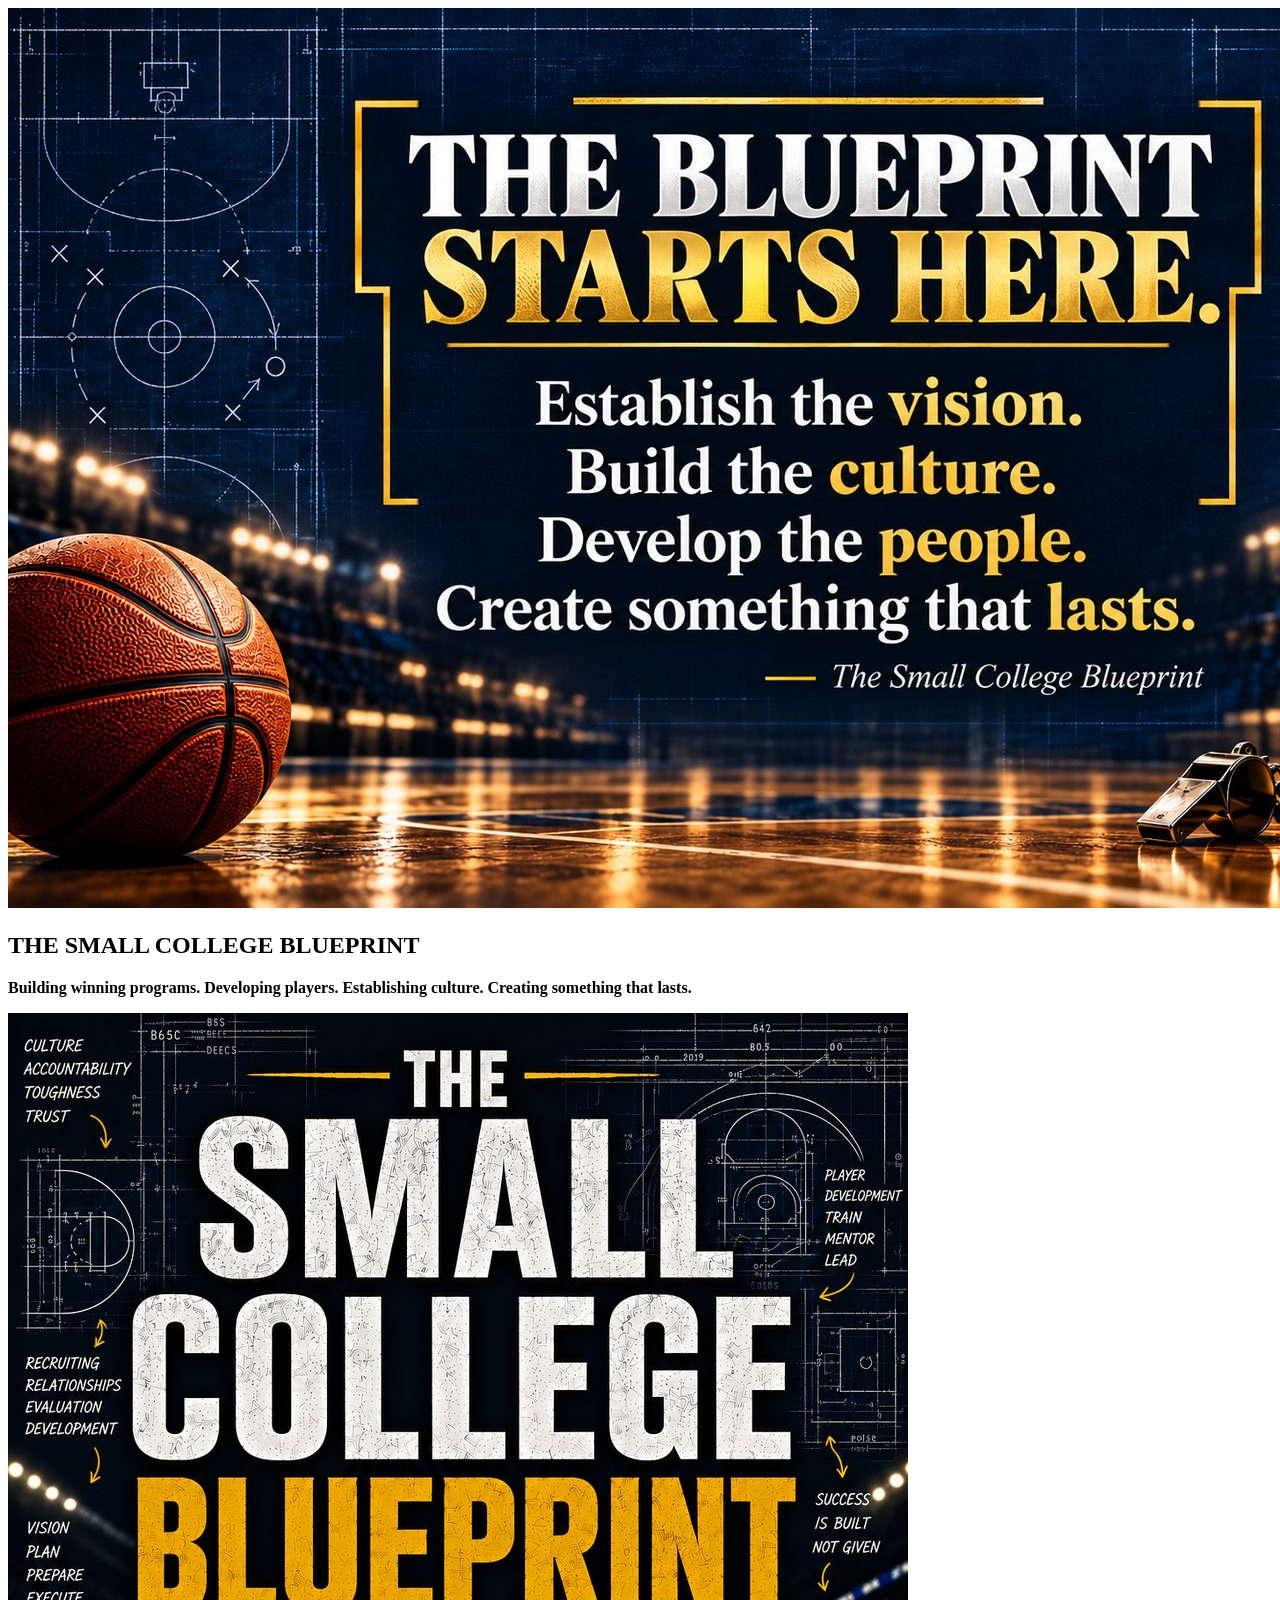
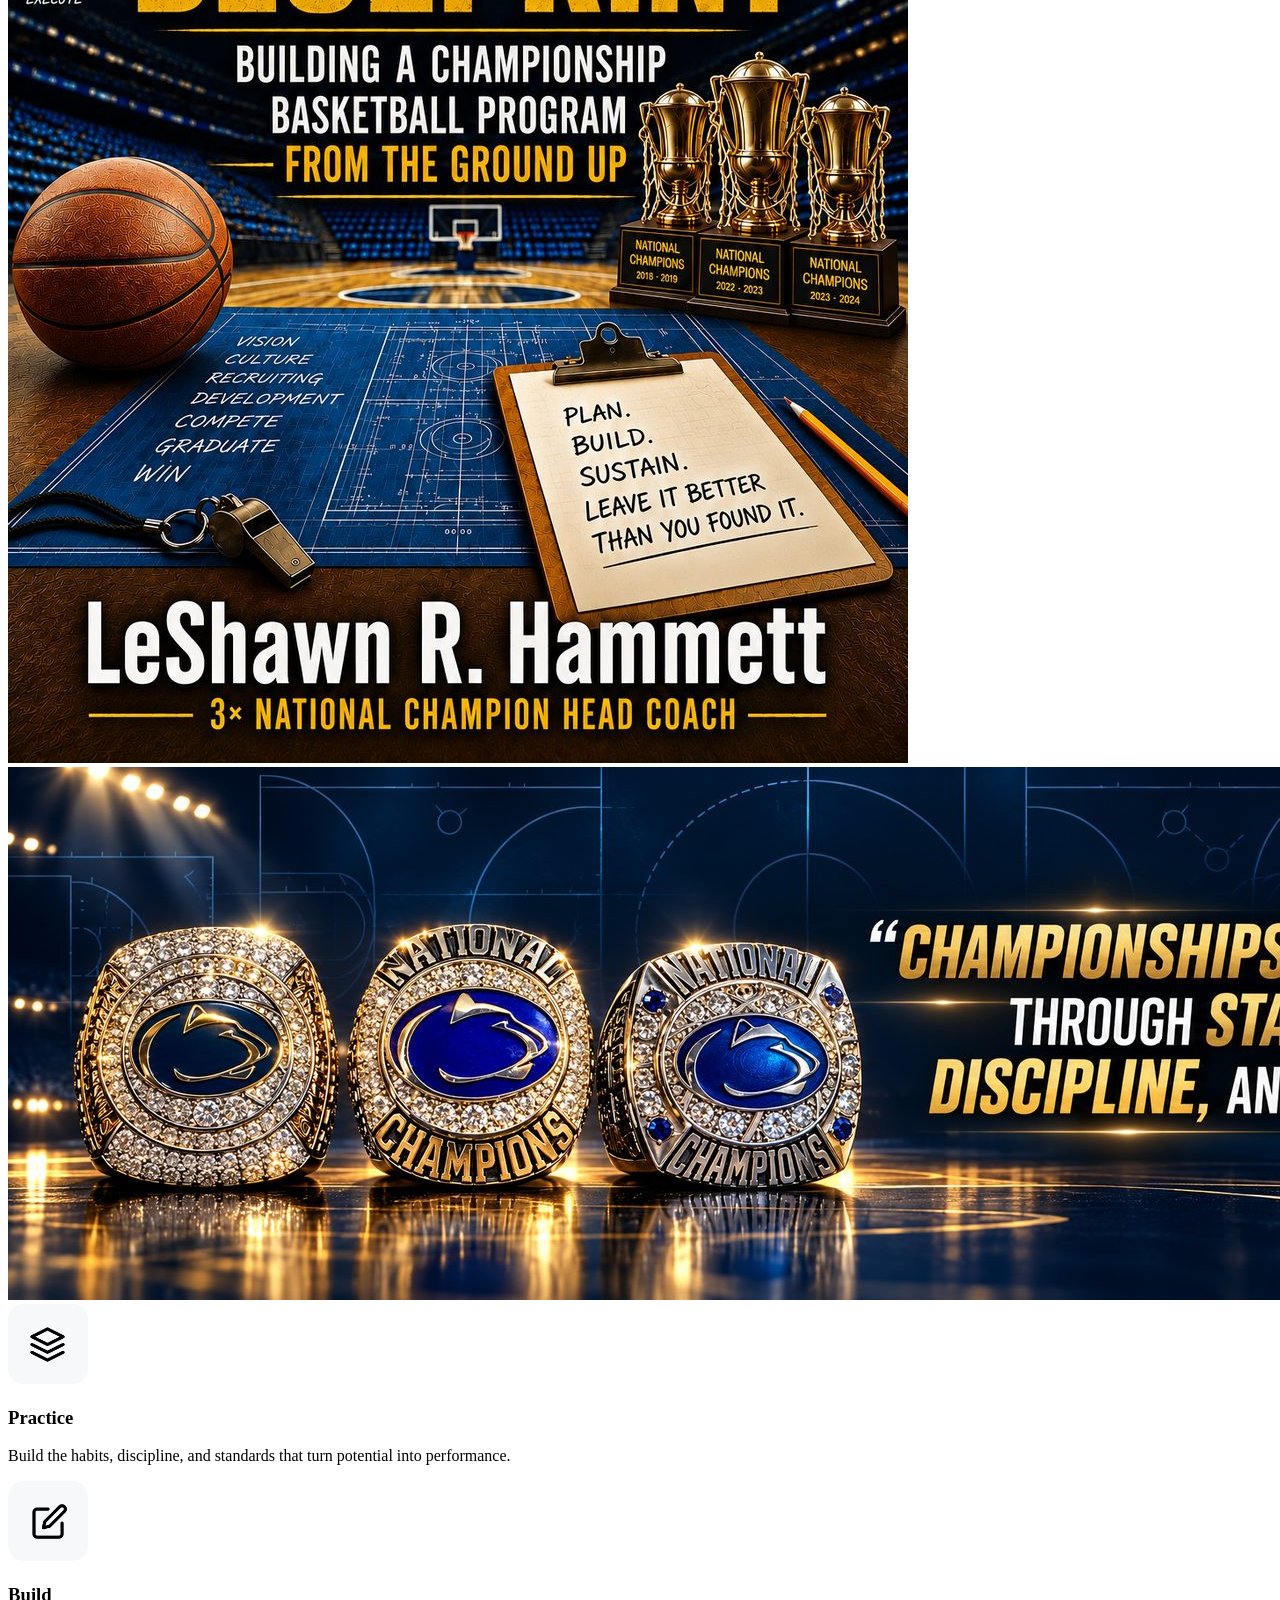
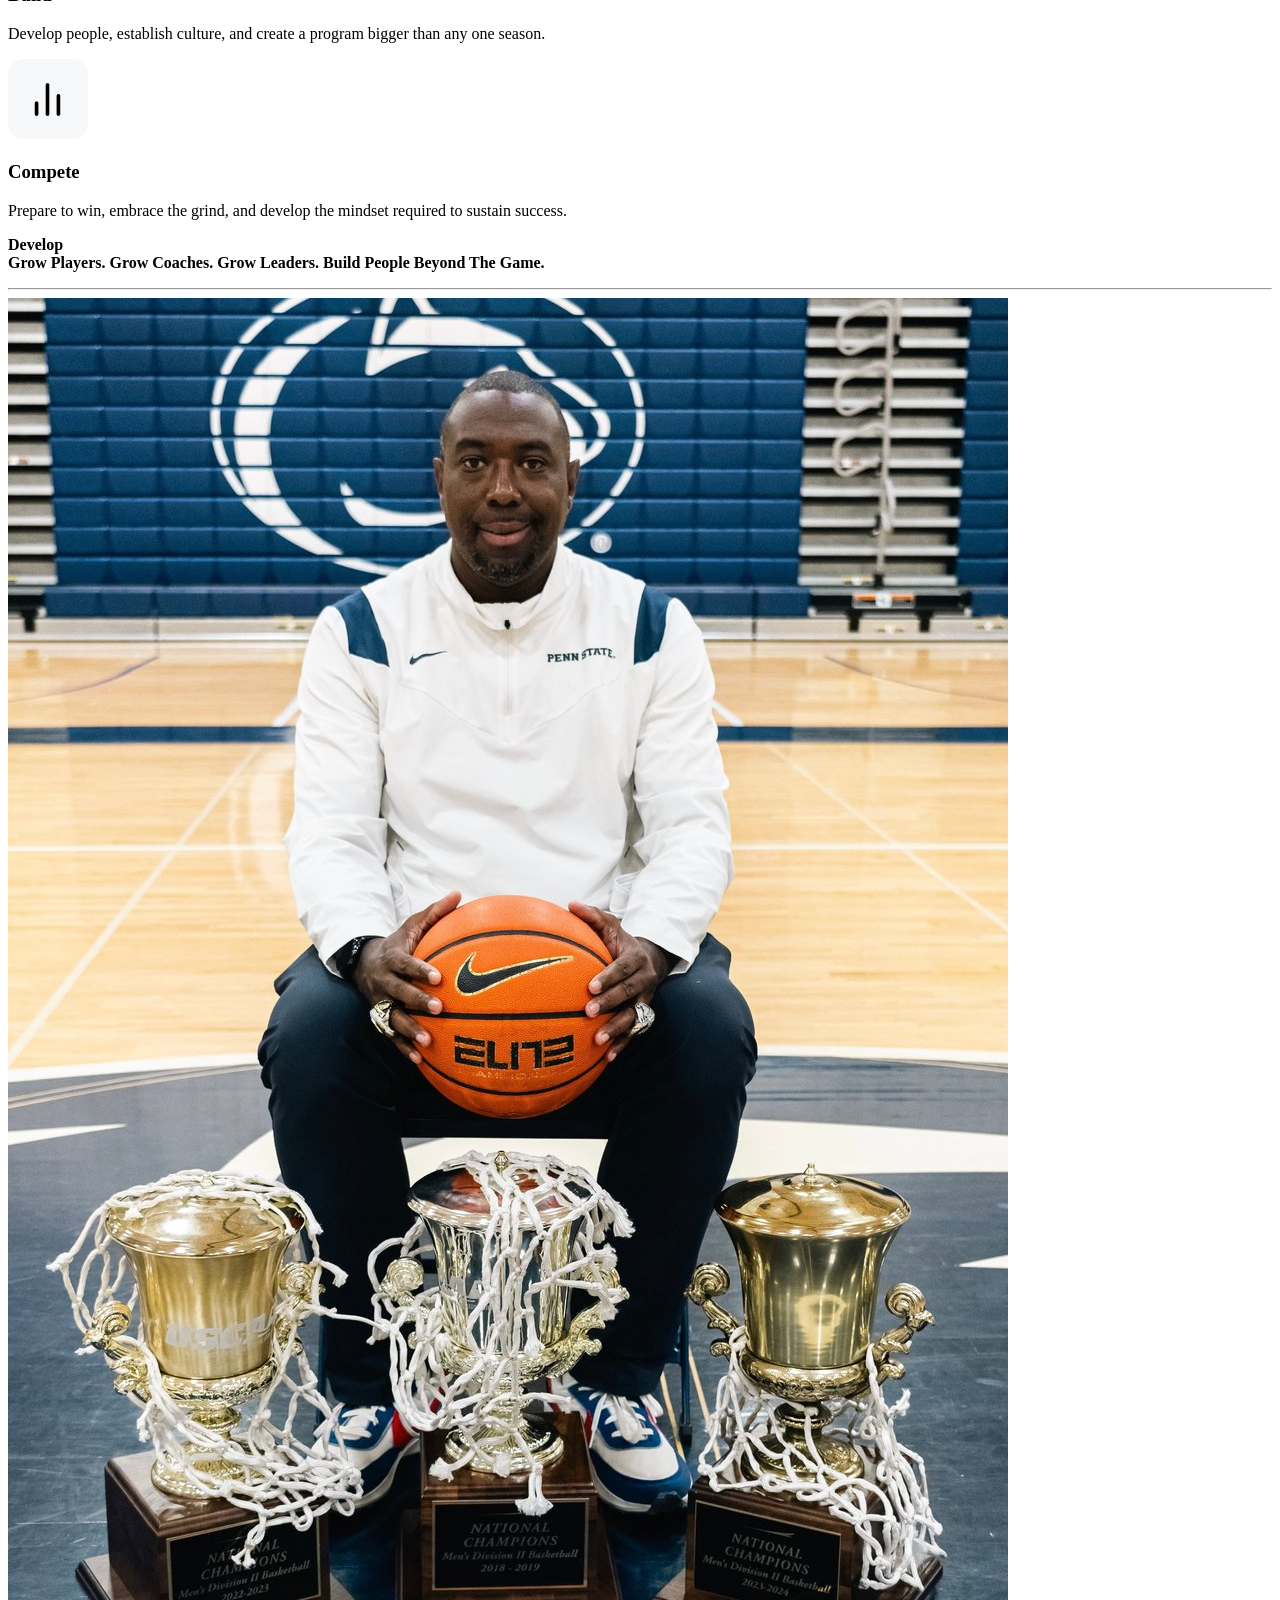
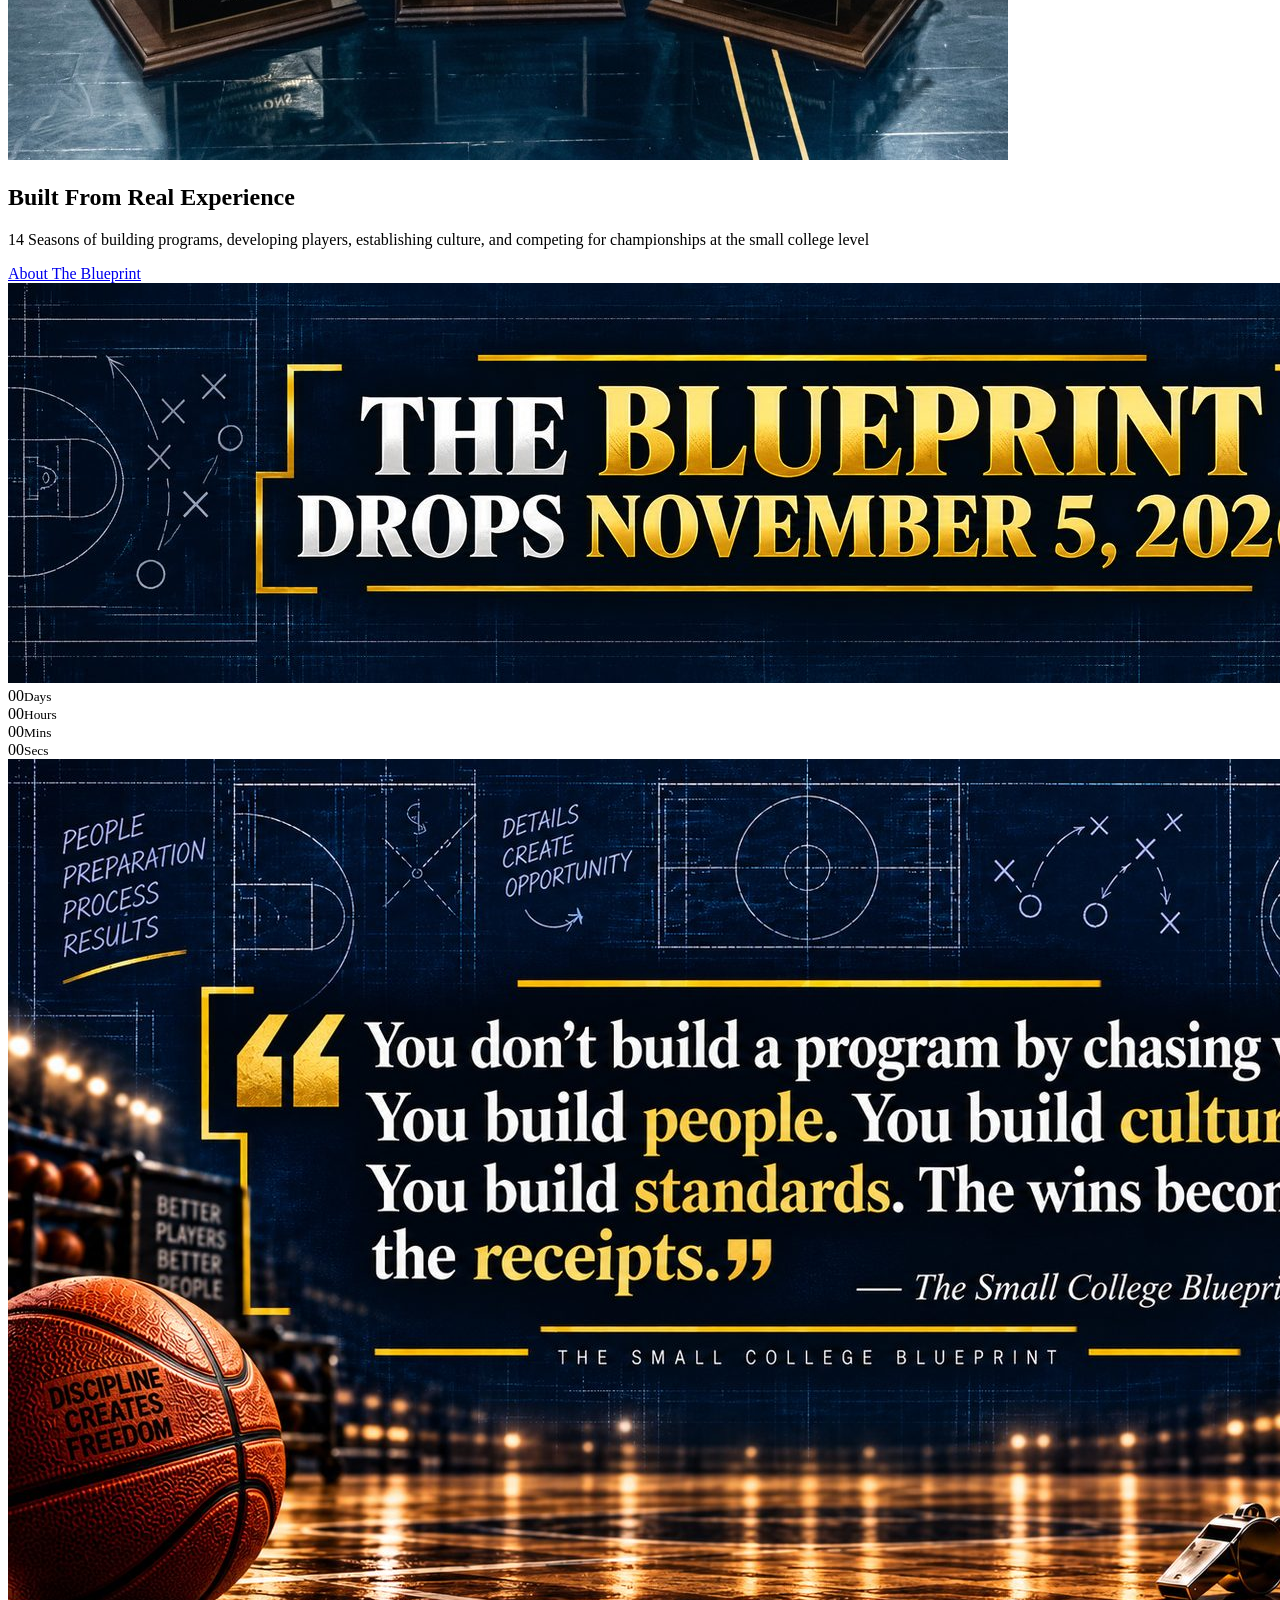
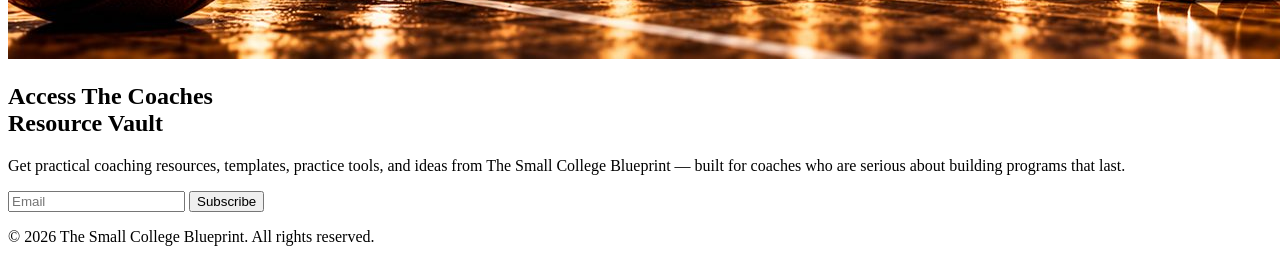
==== index.html @ 19edb6e8 "Add index.html" ====
<!DOCTYPE html>
<html lang="en">
<head>
<meta charset="UTF-8">
<meta name="viewport" content="width=device-width, initial-scale=1.0">
<title>THE SMALL COLLEGE BLUEPRINT</title>
<meta name="description" content="Building winning programs. Developing players. Establishing culture. Creating something that lasts.">
<link rel="preconnect" href="https://fonts.googleapis.com">
<link rel="preconnect" href="https://fonts.gstatic.com" crossorigin>
<link href="https://fonts.googleapis.com/css2?family=Inter:wght@400;700;800&display=swap" rel="stylesheet">
<link rel="stylesheet" href="styles.css">
</head>
<body>

<!-- HERO -->
<section class="banner">
  <img src="assets/hero-blueprint-starts.jpg" alt="The Blueprint Starts Here — Establish the vision. Build the culture. Develop the people. Create something that lasts.">
</section>

<!-- INTRO -->
<section class="block">
  <div class="container">
    <div class="row two-col">
      <div class="col text">
        <h1>THE SMALL COLLEGE BLUEPRINT</h1>
        <p class="lead"><strong>Building winning programs. Developing players. Establishing culture. Creating something that lasts.</strong></p>
      </div>
      <div class="col media">
        <img src="assets/book-cover.jpg" alt="The Small College Blueprint — Building a Championship Basketball Program From the Ground Up, by LeShawn R. Hammett">
      </div>
    </div>
  </div>
</section>

<!-- RINGS BANNER -->
<section class="banner">
  <img src="assets/rings-quote.jpg" alt="Championship rings — Championships are earned through standards, discipline, and culture.">
</section>

<!-- PILLARS -->
<section class="block">
  <div class="container">
    <div class="row three-col">
      <div class="pillar">
        <img src="assets/icon-practice.png" alt="" width="80" height="80">
        <h3>Practice</h3>
        <p>Build the habits, discipline, and standards that turn potential into performance.</p>
      </div>
      <div class="pillar">
        <img src="assets/icon-build.png" alt="" width="80" height="80">
        <h3>Build</h3>
        <p>Develop people, establish culture, and create a program bigger than any one season.</p>
      </div>
      <div class="pillar">
        <img src="assets/icon-compete.png" alt="" width="80" height="80">
        <h3>Compete</h3>
        <p>Prepare to win, embrace the grind, and develop the mindset required to sustain success.</p>
      </div>
    </div>
  </div>
</section>

<!-- DEVELOP -->
<section class="block center">
  <div class="container">
    <p class="develop"><strong><span class="develop-title">Develop</span></strong><br><strong>Grow Players. Grow Coaches. Grow Leaders. Build People Beyond The Game.</strong></p>
    <hr class="divider">
  </div>
</section>

<!-- REAL EXPERIENCE -->
<section class="block">
  <div class="container">
    <div class="row two-col">
      <div class="col media">
        <img src="assets/coach-photo.jpg" alt="Coach LeShawn R. Hammett with three national championship trophies">
      </div>
      <div class="col text">
        <h2>Built From Real Experience</h2>
        <p>14 Seasons of building programs, developing players, establishing culture, and competing for championships at the small college level</p>
        <a class="btn" href="#vault">About The Blueprint</a>
      </div>
    </div>
  </div>
</section>

<!-- DROP DATE BANNER -->
<section class="banner">
  <img src="assets/drops-nov5.jpg" alt="The Blueprint drops November 5, 2026">
</section>

<!-- COUNTDOWN -->
<section class="block">
  <div class="container">
    <div class="countdown" id="countdown" aria-label="Countdown to November 5, 2026">
      <div class="countdown-item"><span id="cd-days">00</span><small>Days</small></div>
      <div class="countdown-item"><span id="cd-hours">00</span><small>Hours</small></div>
      <div class="countdown-item"><span id="cd-mins">00</span><small>Mins</small></div>
      <div class="countdown-item"><span id="cd-secs">00</span><small>Secs</small></div>
    </div>
  </div>
</section>

<!-- QUOTE BANNER -->
<section class="banner">
  <img src="assets/quote-banner.jpg" alt="You don't build a program by chasing wins. You build people. You build culture. You build standards. The wins become the receipts. — The Small College Blueprint">
</section>

<!-- RESOURCE VAULT / SIGNUP -->
<section class="block" id="vault">
  <div class="container narrow">
    <div class="vault">
      <div id="vault-form-wrap">
        <h2>Access The Coaches<br>Resource Vault</h2>
        <p>Get practical coaching resources, templates, practice tools, and ideas from The Small College Blueprint — built for coaches who are serious about building programs that last.</p>
        <form id="vault-form" novalidate>
          <div class="form-row">
            <input type="email" id="vault-email" name="fields[email]" placeholder="Email" aria-label="Email" required>
            <button type="submit" id="vault-submit">Subscribe</button>
          </div>
          <p class="form-error" id="vault-error" role="alert"></p>
        </form>
      </div>
      <div id="vault-success" hidden>
        <p class="success-title"><strong>You're In</strong></p>
        <p class="success-sub"><strong>Welcome To The Small College Blueprint</strong></p>
      </div>
    </div>
  </div>
</section>

<footer>
  <p>&copy; 2026 The Small College Blueprint. All rights reserved.</p>
</footer>

<script src="script.js"></script>
</body>
</html>
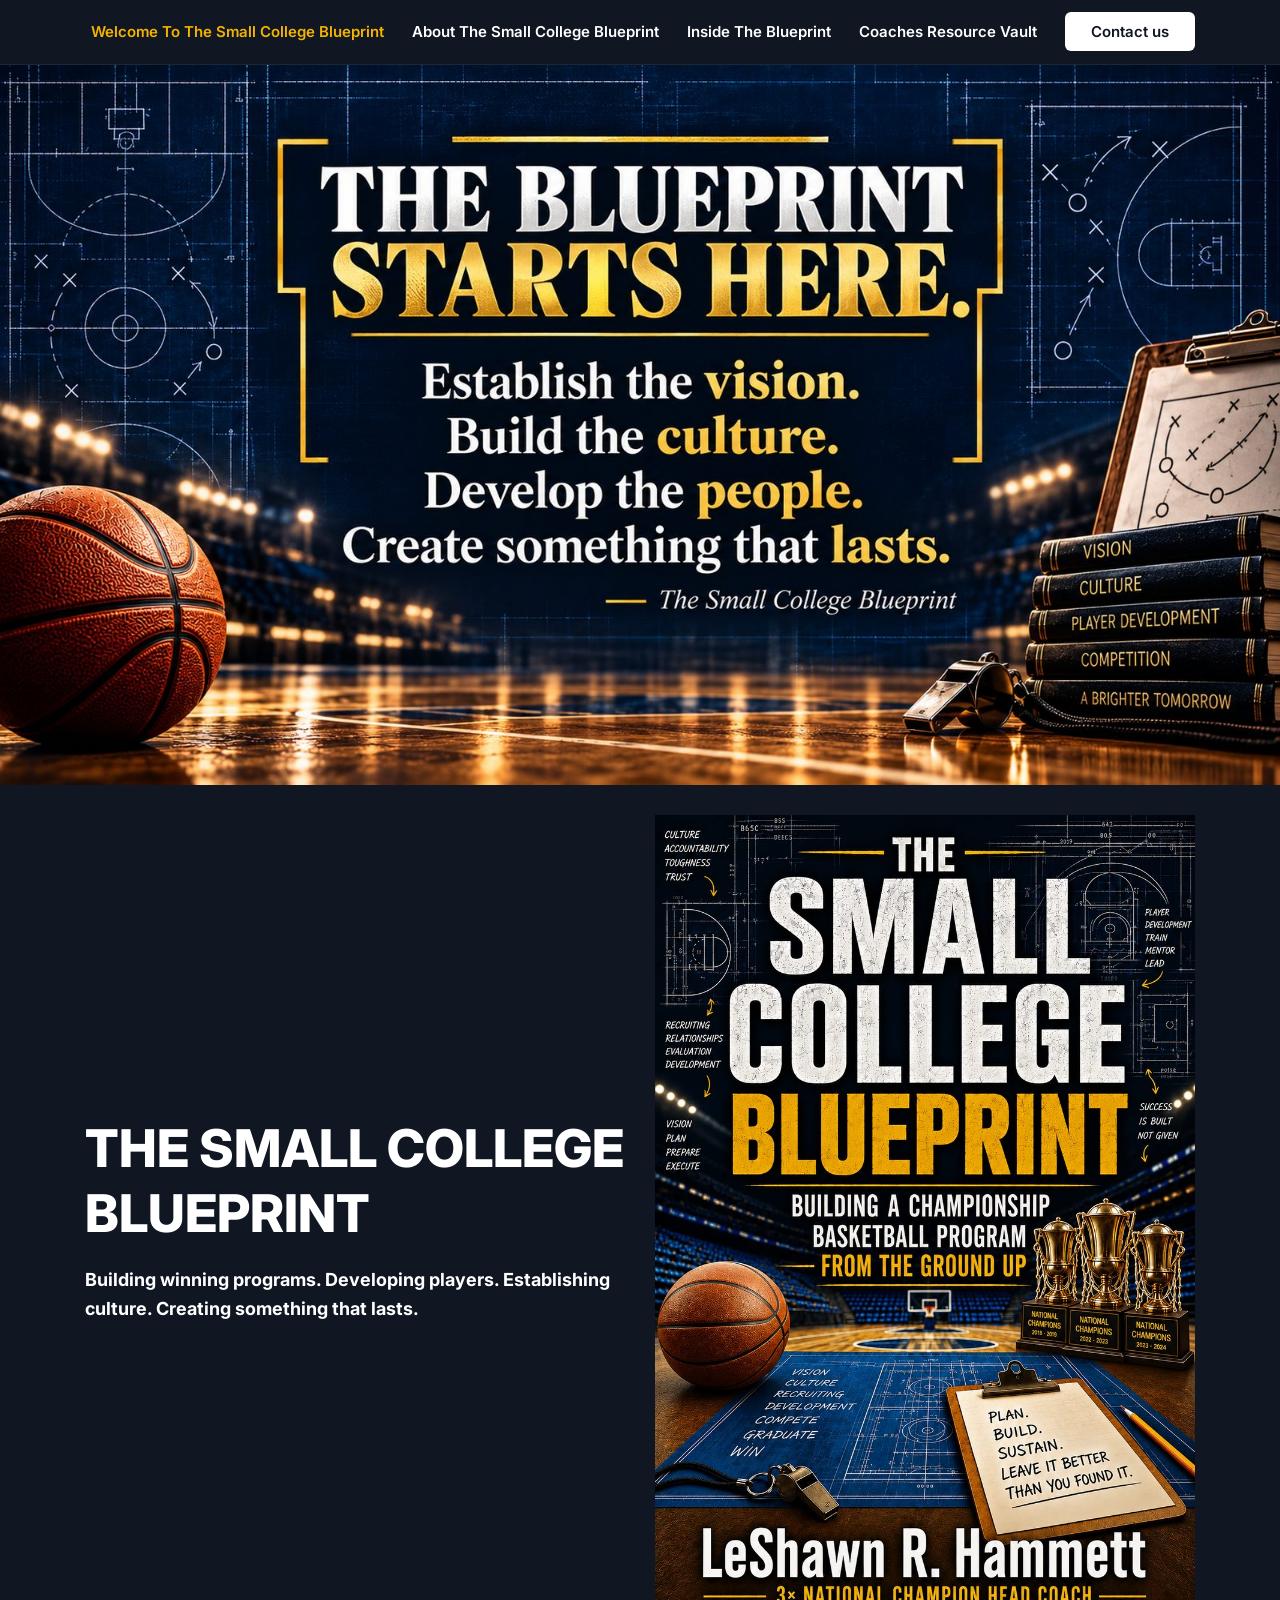
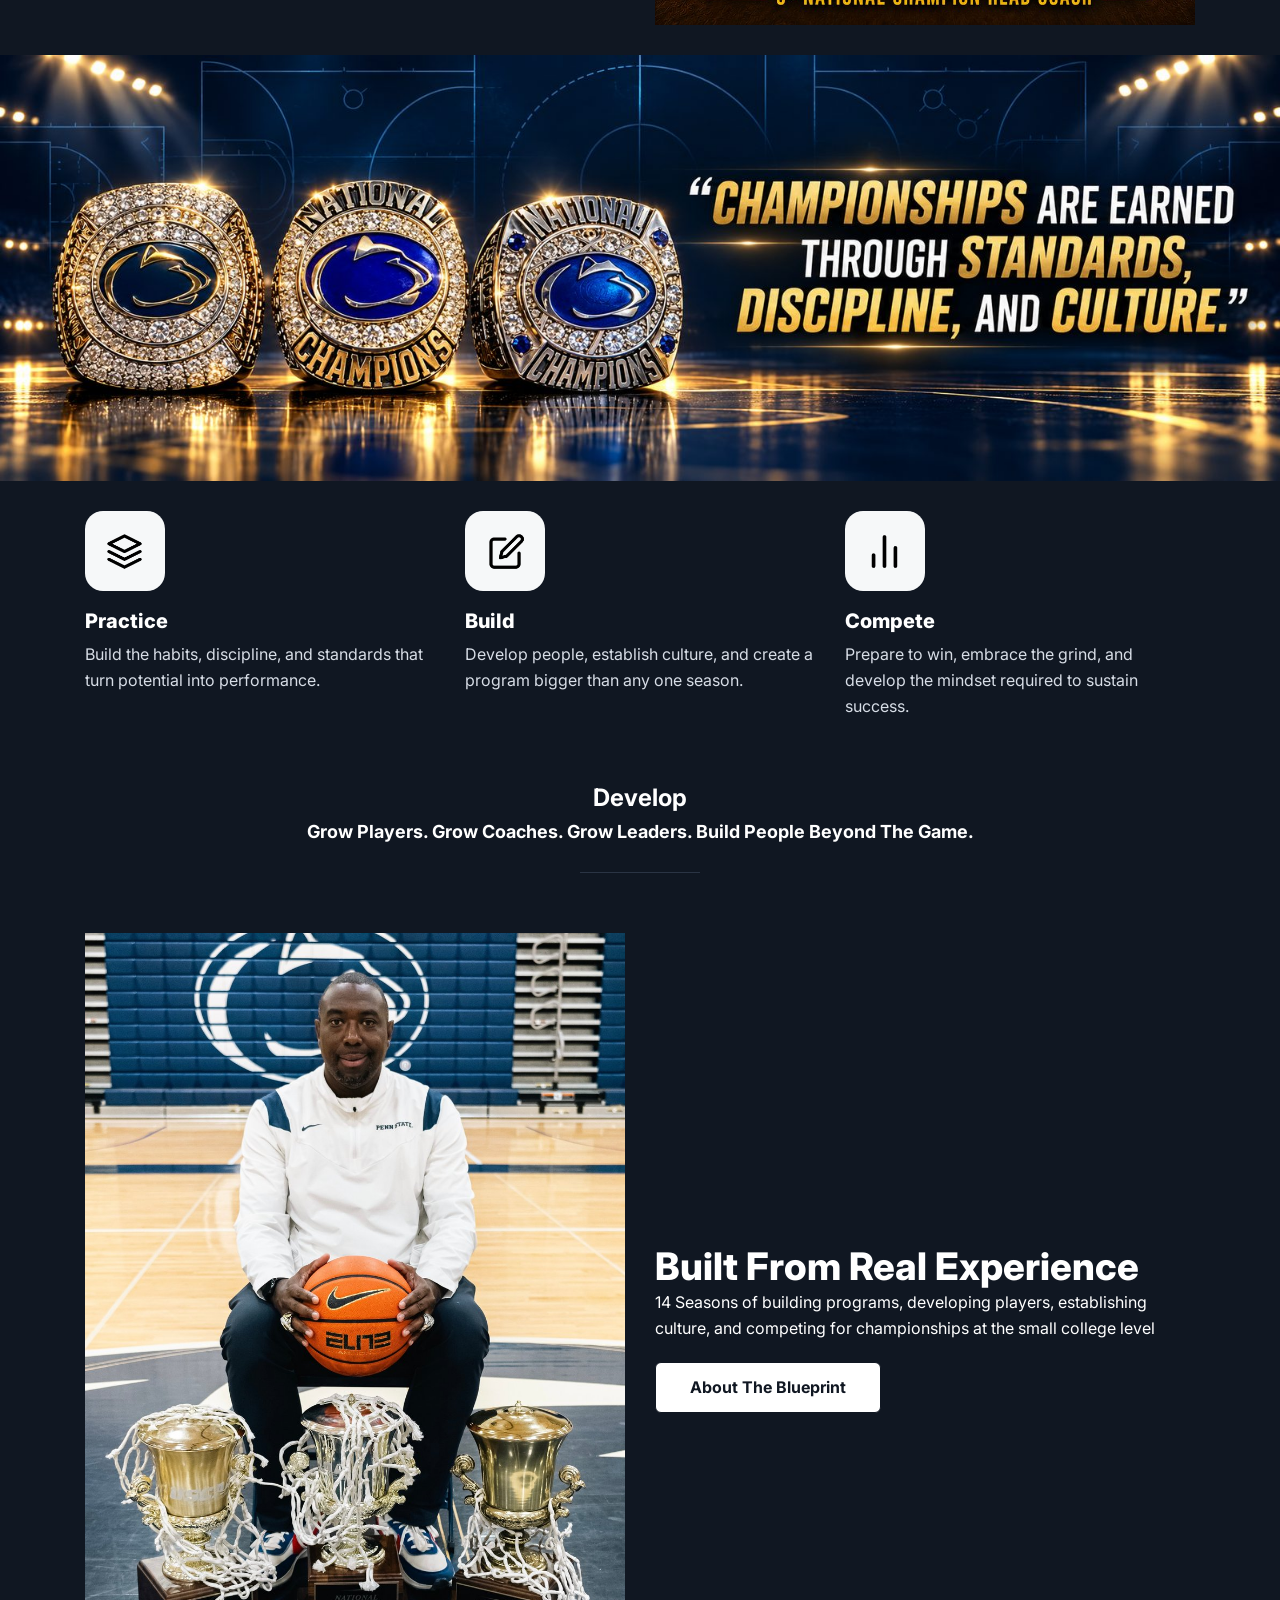
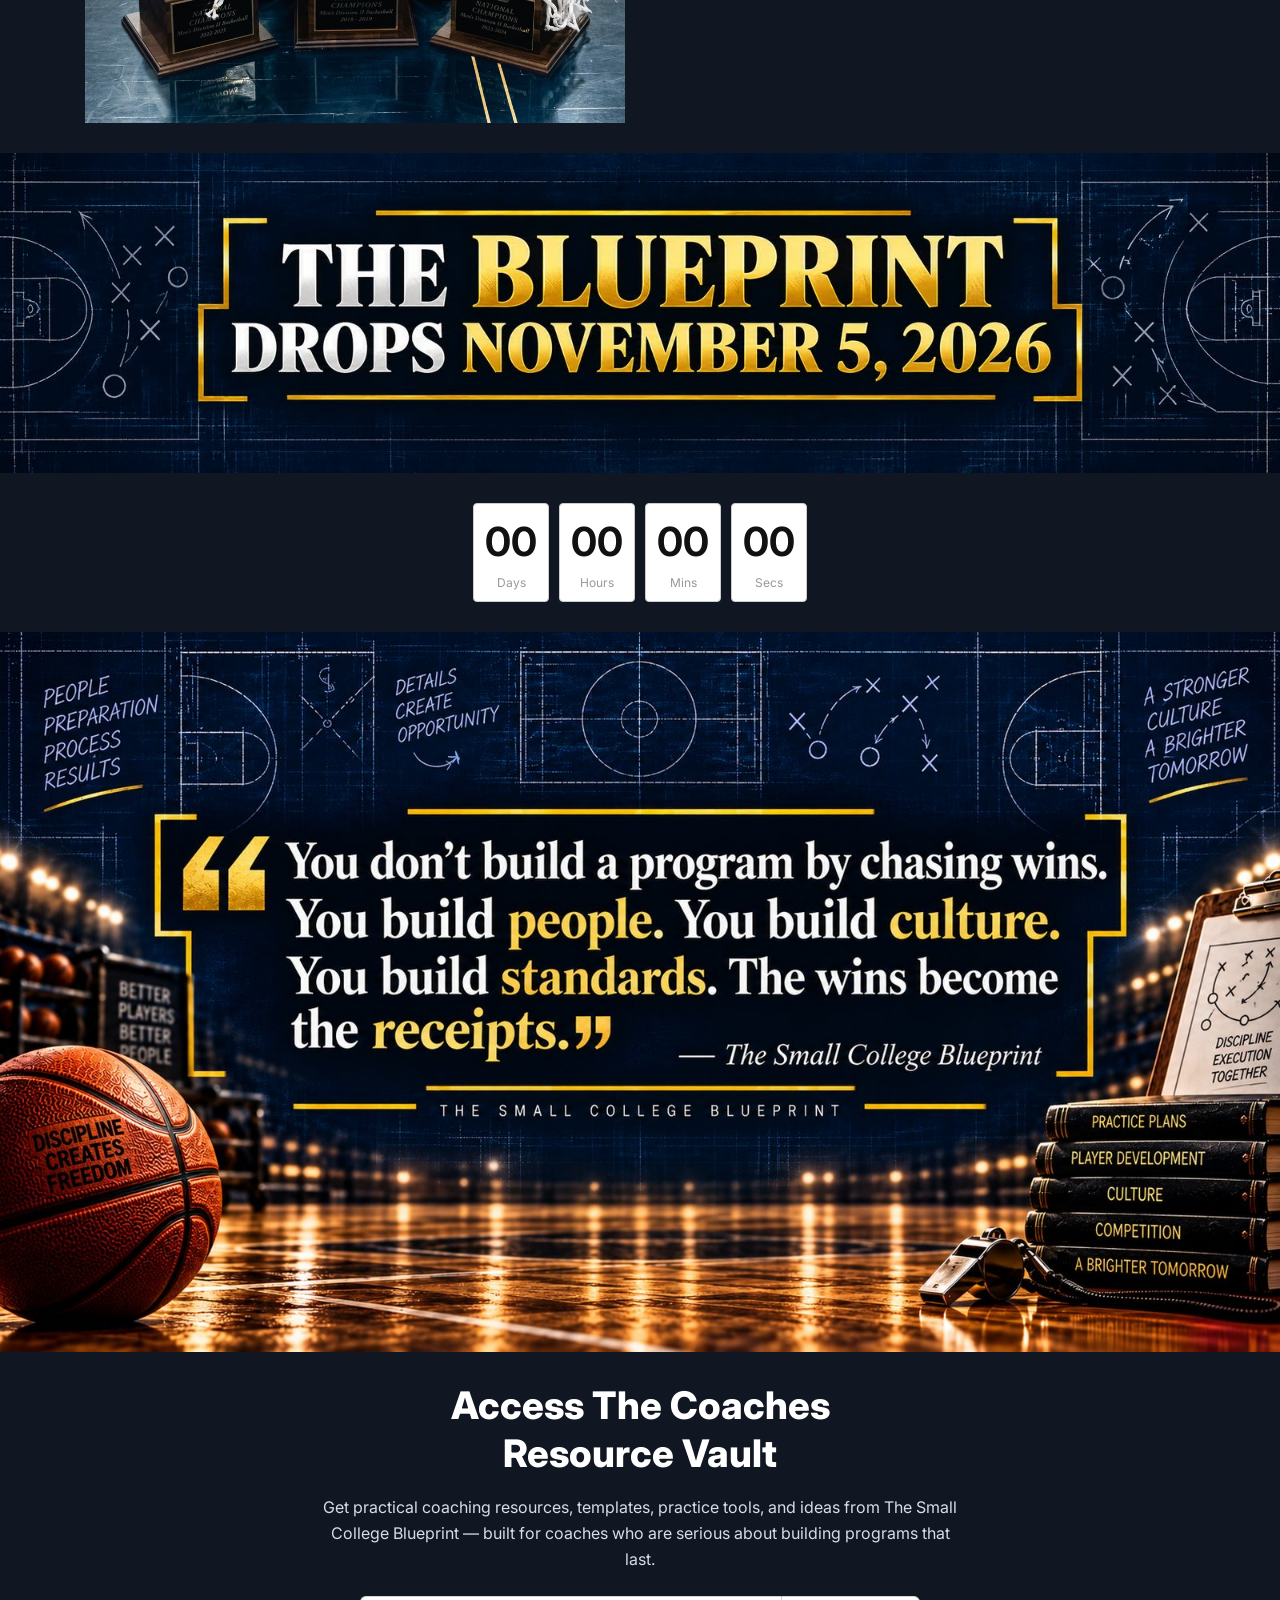
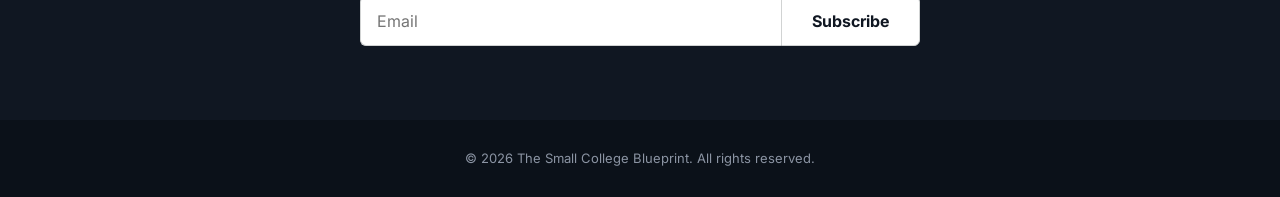
==== commit e3330b88: "Add about, inside-the-blueprint, coaches-resource-vault, contact pages + site nav" ====
--- a/index.html
+++ b/index.html
@@ -11,6 +11,20 @@
 <link rel="stylesheet" href="styles.css">
 </head>
 <body>
+
+<!-- NAV -->
+<nav class="site-nav">
+  <div class="nav-inner">
+    <button class="nav-toggle" aria-label="Toggle navigation" aria-expanded="false"><span></span><span></span><span></span></button>
+    <ul class="nav-links">
+      <li><a href="/" class="active">Welcome To The Small College Blueprint</a></li>
+      <li><a href="/about/">About The Small College Blueprint</a></li>
+      <li><a href="/inside-the-blueprint/">Inside The Blueprint</a></li>
+      <li><a href="/coaches-resource-vault/">Coaches Resource Vault</a></li>
+      <li><a href="/contact/" class="nav-cta">Contact us</a></li>
+    </ul>
+  </div>
+</nav>
 
 <!-- HERO -->
 <section class="banner">
@@ -78,7 +92,7 @@
       <div class="col text">
         <h2>Built From Real Experience</h2>
         <p>14 Seasons of building programs, developing players, establishing culture, and competing for championships at the small college level</p>
-        <a class="btn" href="#vault">About The Blueprint</a>
+        <a class="btn" href="/about/">About The Blueprint</a>
       </div>
     </div>
   </div>
--- a/styles.css
+++ b/styles.css
@@ -0,0 +1,187 @@
+* { box-sizing: border-box; margin: 0; padding: 0; }
+
+body {
+  font-family: 'Inter', -apple-system, BlinkMacSystemFont, 'Segoe UI', sans-serif;
+  background-color: #101722;
+  color: #ffffff;
+  line-height: 1.6;
+  -webkit-font-smoothing: antialiased;
+}
+
+img { max-width: 100%; height: auto; display: block; }
+
+.container { max-width: 1140px; margin: 0 auto; padding: 0 15px; }
+.container.narrow { max-width: 860px; }
+
+.block { padding: 30px 0; background-color: #101722; }
+
+h1, h2, h3 { font-weight: 800; line-height: 1.25; }
+h1 { font-size: 52px; }
+h2 { font-size: 38px; }
+h3 { font-size: 20px; }
+p { font-size: 16px; }
+
+/* Full-bleed image banners */
+.banner img { width: 100%; }
+
+/* Two-column rows */
+.row.two-col { display: flex; flex-wrap: wrap; align-items: center; gap: 30px; }
+.row.two-col .col { flex: 1 1 300px; }
+.row.two-col .text { padding: 10px 0; }
+.lead { margin-top: 20px; font-size: 18px; }
+
+/* Three pillars */
+.row.three-col { display: flex; flex-wrap: wrap; gap: 30px; }
+.pillar { flex: 1 1 260px; }
+.pillar img { margin-bottom: 18px; border-radius: 18px; }
+.pillar h3 { margin-bottom: 8px; }
+.pillar p { color: #d7dde6; }
+
+/* Develop */
+.center { text-align: center; }
+.develop { font-size: 18px; }
+.develop-title { font-size: 24px; }
+.divider { border: 0; border-top: 1px solid #2a3444; width: 120px; margin: 26px auto 0; }
+
+/* Button */
+.btn {
+  display: inline-block;
+  margin-top: 20px;
+  padding: 12px 34px;
+  background: #ffffff;
+  color: #101722;
+  font-weight: 700;
+  font-size: 16px;
+  text-decoration: none;
+  border: 1px solid #101722;
+  border-radius: 6px;
+  transition: transform .15s ease, box-shadow .15s ease;
+}
+.btn:hover { transform: translateY(-1px); box-shadow: 0 6px 18px rgba(255,255,255,.15); }
+
+/* Countdown */
+.countdown {
+  display: flex; flex-wrap: nowrap; justify-content: center; margin: 0 auto;
+}
+.countdown-item {
+  border-radius: 4px;
+  background: #ffffff;
+  text-align: center;
+  padding: 8px 5px;
+  margin: 0 5px;
+  width: 76px;
+  border: 1px solid #cccccc;
+}
+.countdown-item span {
+  font-weight: 700; color: #111111; font-size: 40px; line-height: 1.5; display: block;
+}
+.countdown-item small {
+  font-weight: 400; font-size: 12px; line-height: 1.8; color: #999999; display: block;
+}
+
+/* Vault signup */
+.vault { text-align: center; }
+.vault h2 { margin-bottom: 18px; }
+.vault p { color: #d7dde6; max-width: 640px; margin: 0 auto 24px; }
+.form-row { display: flex; gap: 0; max-width: 560px; margin: 0 auto; }
+.form-row input[type="email"] {
+  flex: 1;
+  padding: 14px 16px;
+  font-size: 16px;
+  font-family: inherit;
+  border: 1px solid #d1d3d3;
+  border-right: 0;
+  border-radius: 6px 0 0 6px;
+  background: #fff;
+  color: #111;
+  min-width: 0;
+}
+.form-row input[type="email"]:focus { outline: 2px solid #f5b301; outline-offset: -2px; }
+.form-row button {
+  padding: 14px 30px;
+  font-size: 16px;
+  font-weight: 700;
+  font-family: inherit;
+  background: #ffffff;
+  color: #101722;
+  border: 1px solid #d1d3d3;
+  border-radius: 0 6px 6px 0;
+  cursor: pointer;
+  white-space: nowrap;
+}
+.form-row button:hover { background: #f0f2f5; }
+.form-row button:disabled { opacity: .6; cursor: wait; }
+.form-error { color: #ff9d9d; font-size: 14px; margin-top: 10px; min-height: 20px; }
+.success-title { font-size: 26px; margin-bottom: 6px; }
+.success-sub { font-size: 20px; }
+
+footer { padding: 28px 15px; text-align: center; background: #0b1119; }
+footer p { font-size: 13px; color: #8b94a3; }
+
+/* ---------- Site nav ---------- */
+.site-nav { background: #101722; border-bottom: 1px solid #1d2635; position: sticky; top: 0; z-index: 100; }
+.site-nav .nav-inner { max-width: 1140px; margin: 0 auto; padding: 0 15px; display: flex; align-items: center; justify-content: flex-end; min-height: 64px; }
+.site-nav .nav-links { display: flex; align-items: center; gap: 28px; list-style: none; }
+.site-nav .nav-links a { color: #ffffff; text-decoration: none; font-size: 15px; font-weight: 600; }
+.site-nav .nav-links a:hover, .site-nav .nav-links a.active { color: #f5b301; }
+.site-nav .nav-cta { background: #ffffff; color: #101722 !important; padding: 10px 26px; border-radius: 6px; }
+.site-nav .nav-cta:hover { background: #f0f2f5; color: #101722 !important; }
+.site-nav .nav-toggle { display: none; background: none; border: 1px solid #3a4658; border-radius: 6px; padding: 8px 12px; cursor: pointer; }
+.site-nav .nav-toggle span { display: block; width: 22px; height: 2px; background: #fff; margin: 5px 0; }
+
+/* ---------- Page sections ---------- */
+.page-title { text-align: center; margin-bottom: 10px; }
+.page-sub { text-align: center; color: #d7dde6; max-width: 720px; margin: 0 auto 8px; font-size: 18px; }
+.quote-big { text-align: center; font-size: 30px; font-weight: 800; max-width: 800px; margin: 0 auto; line-height: 1.4; }
+.section-head { font-size: 26px; font-weight: 800; margin-bottom: 10px; }
+.tool-block { margin-bottom: 8px; }
+.tool-block p { color: #d7dde6; }
+
+/* ---------- Gallery ---------- */
+.gallery-grid { display: grid; grid-template-columns: repeat(3, 1fr); gap: 16px; }
+.gallery-grid img { border-radius: 8px; width: 100%; height: 100%; object-fit: cover; }
+
+/* ---------- Video ---------- */
+.video-wrap { position: relative; padding-bottom: 56.25%; height: 0; overflow: hidden; border-radius: 10px; max-width: 860px; margin: 24px auto 0; background: #000; }
+.video-wrap iframe { position: absolute; top: 0; left: 0; width: 100%; height: 100%; border: 0; }
+.moment { margin-bottom: 10px; }
+.moment h3 { font-size: 24px; letter-spacing: 2px; margin-bottom: 10px; }
+.moment p { color: #d7dde6; max-width: 760px; }
+
+/* ---------- Download buttons ---------- */
+.dl-btn { display: inline-block; margin: 18px 0 6px; padding: 13px 30px; background: #f5b301; color: #101722; font-weight: 800; font-size: 15px; letter-spacing: .5px; text-decoration: none; border-radius: 6px; transition: transform .15s ease, box-shadow .15s ease; }
+.dl-btn:hover { transform: translateY(-1px); box-shadow: 0 6px 18px rgba(245,179,1,.35); }
+
+/* ---------- Contact form ---------- */
+.contact-form { max-width: 620px; margin: 26px auto 0; text-align: left; }
+.contact-form label { display: block; font-weight: 700; margin: 16px 0 6px; font-size: 15px; }
+.contact-form input, .contact-form textarea { width: 100%; padding: 14px 16px; font-size: 16px; font-family: inherit; border: 1px solid #d1d3d3; border-radius: 6px; background: #fff; color: #111; }
+.contact-form textarea { min-height: 150px; resize: vertical; }
+.contact-form button { margin-top: 20px; padding: 14px 40px; font-size: 16px; font-weight: 700; font-family: inherit; background: #ffffff; color: #101722; border: 1px solid #d1d3d3; border-radius: 6px; cursor: pointer; }
+.contact-form button:hover { background: #f0f2f5; }
+.contact-form button:disabled { opacity: .6; cursor: wait; }
+
+/* ---------- Mobile nav ---------- */
+@media (max-width: 860px) {
+  .site-nav .nav-inner { justify-content: flex-end; }
+  .site-nav .nav-toggle { display: block; }
+  .site-nav .nav-links { display: none; position: absolute; top: 64px; left: 0; right: 0; background: #101722; flex-direction: column; align-items: stretch; gap: 0; padding: 10px 20px 20px; border-bottom: 1px solid #1d2635; }
+  .site-nav .nav-links.open { display: flex; }
+  .site-nav .nav-links li { border-top: 1px solid #1d2635; }
+  .site-nav .nav-links a { display: block; padding: 14px 4px; }
+  .site-nav .nav-links a.nav-cta { text-align: center; margin-top: 10px; }
+  .gallery-grid { grid-template-columns: repeat(2, 1fr); }
+  .quote-big { font-size: 22px; }
+}
+
+/* Mobile */
+@media (max-width: 767px) {
+  h1 { font-size: 28px; }
+  h2 { font-size: 24px; }
+  .row.two-col .media { order: -1; }
+  .countdown-item { width: auto; flex: 1; padding-left: 3px; padding-right: 3px; }
+  .countdown-item span { font-size: 34px; }
+  .form-row { flex-direction: column; gap: 10px; }
+  .form-row input[type="email"] { border-right: 1px solid #d1d3d3; border-radius: 6px; }
+  .form-row button { border-radius: 6px; }
+}
